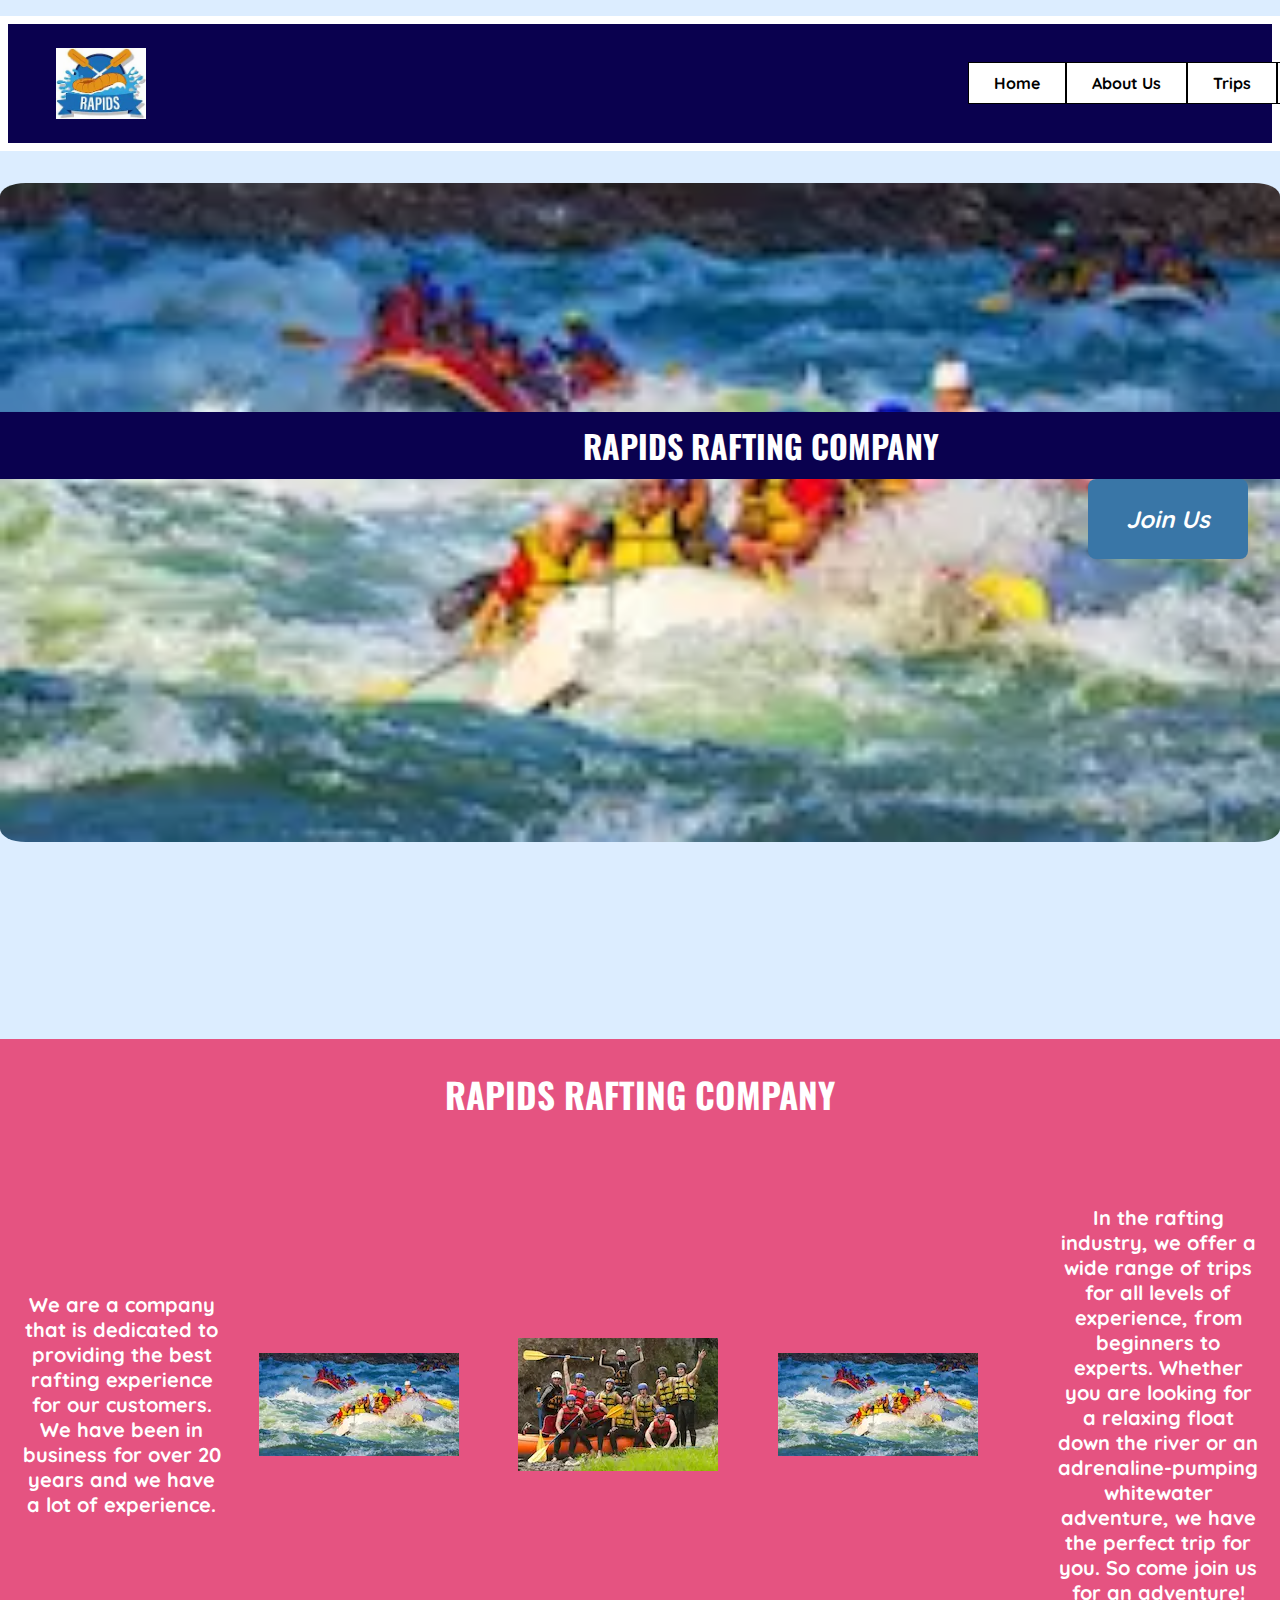
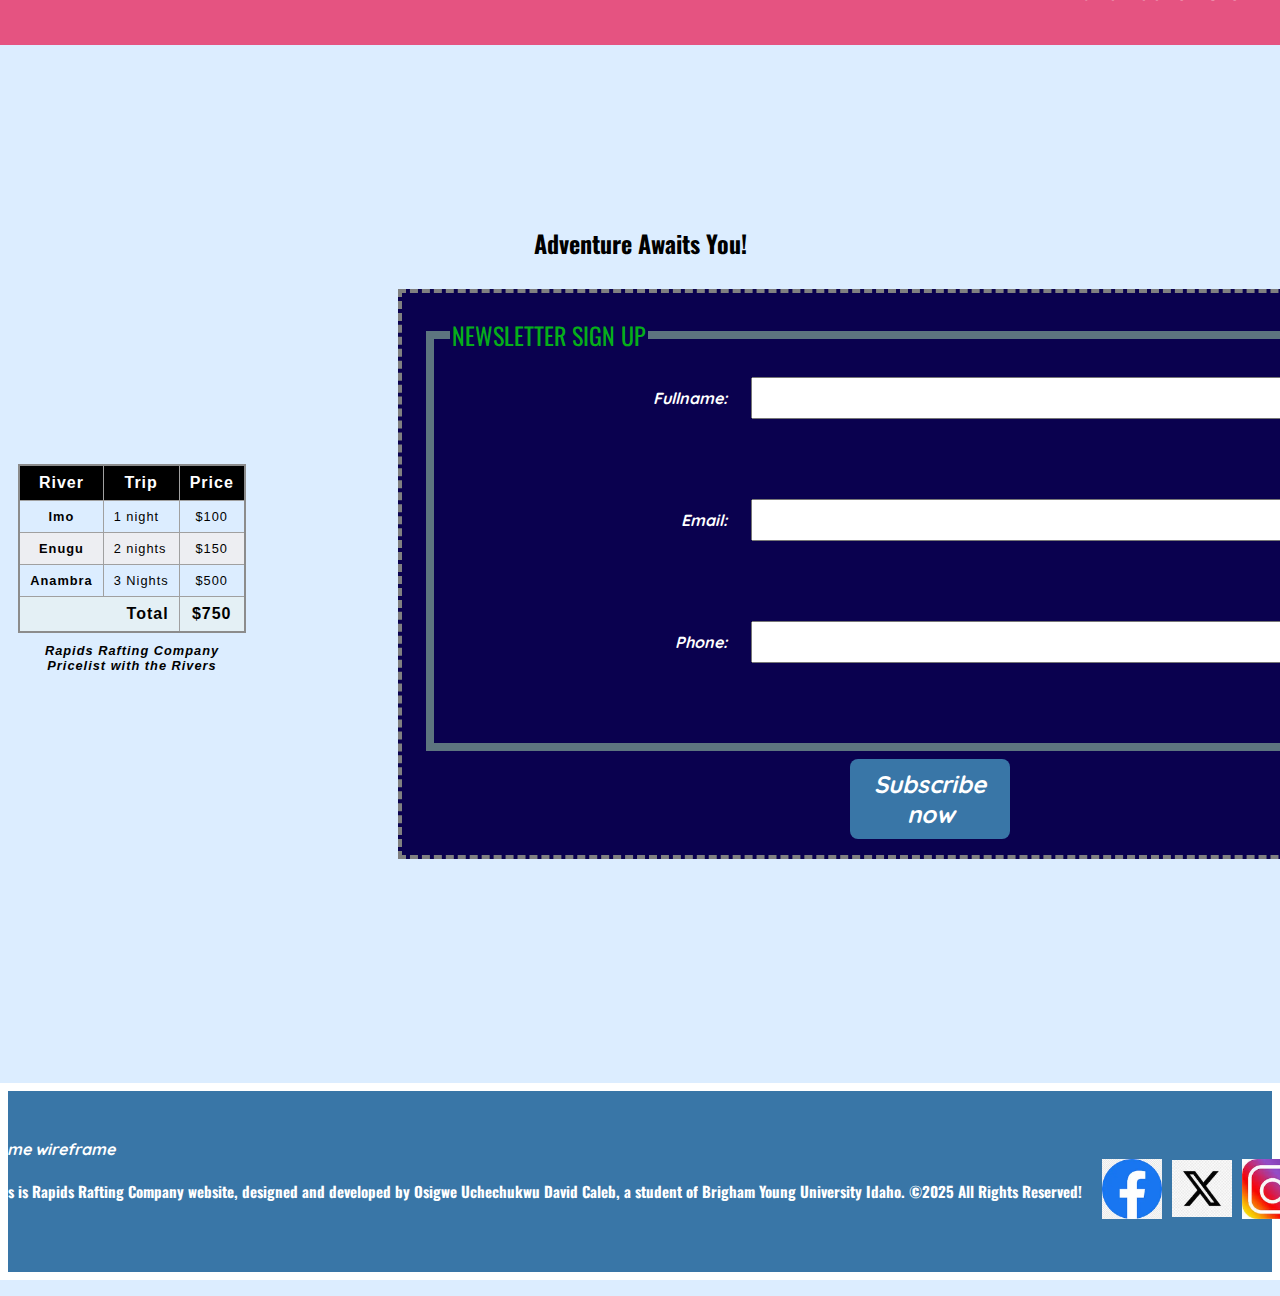
==== wwr/index.html @ 17d88dad "d" ====
<!DOCTYPE html>
<html lang="en">

<head>

    <meta charset="UTF-8">
    <meta name="viewport" content="width=device-width, initial-scale=1.0">
    <title> Home - Rapid Rafting Company </title>
    <meta name="description" content="This a Rafting website. We are using it to learn Web designing and development.">
    <meta name="author" content="Osigwe Uchechukwu David Caleb">

    <link rel="stylesheet" href="styles/rafting.css" <link rel="preconnect" href="https://fonts.googleapis.com">
    <link rel="preconnect" href="https://fonts.gstatic.com" crossorigin>
    <link
        href="https://fonts.googleapis.com/css2?family=Oswald:wght@200..700&family=Quicksand:wght@300..700&display=swap"
        rel="stylesheet">

</head>

<body>

    <header>

        <img src="images/rapids.webp" alt="logo" width="200">

        <nav>

            <ul class="nav-links">

                <li><a href="index.html" target="_blank">Home</a></li>

                <li><a href="about.html" target="_blank">About Us</a></li>

                <li><a href="trips.html" target="_blank">Trips</a></li>

                <li><a href="contact.html" target="_blank"> Contact Us</a></li>

            </ul>

        </nav>

    </header>

    <main>

        <div class="hero">

            <img class="img1" src="images/real_hero.webp" alt="Hero" width="200">

            <h1>

                Rapids Rafting Company

            </h1>


            <article class="about ho">

                <a href="trips.html" target="_blank">

                    <button class="call" title="Join us at Rapids Rafting"> Join Us</button>

                </a>

            </article>
        </div>

        <section class="abc home">

            <h2>
                Rapids Rafting Company
            </h2>

            <p class="par1 we">
                We are a company that is dedicated to providing the best rafting
                experience for our customers. We have been in business for over 20 years and we have a lot of
                experience.
            </p>


            <img class="mid1" src="images/real_hero.webp" alt="Hero" width="200">
            <img class="mid2" src="images/hero.webp" alt="Happy Employees" width="200">
            <img class="mid3" src="images/real_hero.webp" alt="Hero" width="200">

            <p class="par2 wes">

                In the rafting industry, we offer a wide range of trips for all levels of experience,
                from beginners to experts. Whether you are looking for a relaxing float down the river or
                an adrenaline-pumping whitewater adventure, we have the perfect trip for you. So come join us for an
                adventure!
            </p>

        </section>

        <section class="adventure items">

            <h2>Adventure Awaits You!</h2>

            <div class="form-table">

                <table>

                    <caption>Rapids Rafting Company Pricelist with the Rivers</caption>

                    <thead>

                        <tr>
                            <th scope="col">River</th>
                            <th scope="col">Trip</th>
                            <th scope="col">Price</th>
                        </tr>
                    </thead>

                    <tbody>

                        <tr>
                            <th scope="row">Imo</th>
                            <td> 1 night</td>
                            <td>$100</td>
                        </tr>

                        <tr>
                            <th scope="row">Enugu</th>
                            <td>2 nights</td>
                            <td>$150</td>
                        </tr>

                        <tr>
                            <th scope="row">Anambra</th>
                            <td>3 Nights</td>
                            <td>$500</td>
                        </tr>

                    <tfoot>

                        <tr>
                            <th scope="row" colspan="2">Total</th>
                            <td>$750</td>
                        </tr>

                    </tfoot>

                    </tbody>

                </table>

            </div>

            <div class="form-item item">

                <form>

                    <fieldset>

                        <legend>
                            NEWSLETTER SIGN UP
                        </legend>

                        <div class="form-item column2">

                            <label for="fullname"> Fullname:</label>
                            <input type="text" id="fullname" name="fullname">

                        </div>

                        <div class="form-item column2">

                            <label for="useremail"> Email:</label>
                            <input type="email" id="useremail" name="useremail">

                        </div>

                        <div class="form-item column2">

                            <label for="userphone"> Phone:</label>
                            <input type="tel" id="userphone" name="userphone">

                        </div>

                    </fieldset>

                    <button type="submit">Subscribe now</button>

                </form>

            </div>

        </section>

    </main>

    <footer>

        <a class="con" href="https://app.moqups.com/L3ir7WvYEdHs7MikKifoYz4bUTyT1EVX/view/page/ad64222d5">Home wireframe</a>

        <p>
            This is Rapids Rafting Company website, designed and developed by
            Osigwe Uchechukwu David Caleb, a student of Brigham Young University Idaho.
            ©2025 All Rights Reserved!
        </p>

        <nav class="socials">

            <a href="https://www.facebook.com" target="_blank"><img src="images/fb.webp" alt="facebook" width="200"></a>

            <a href="https://www.twitter.com" target="_blank"><img src="images/x.webp" alt="Twitter" width="200"></a>

            <a href="https://www.instagram.com" target="_blank"><img src="images/inst.webp" alt="Instagram"
                    width="200"></a>

        </nav>
    </footer>

</body>

</html>
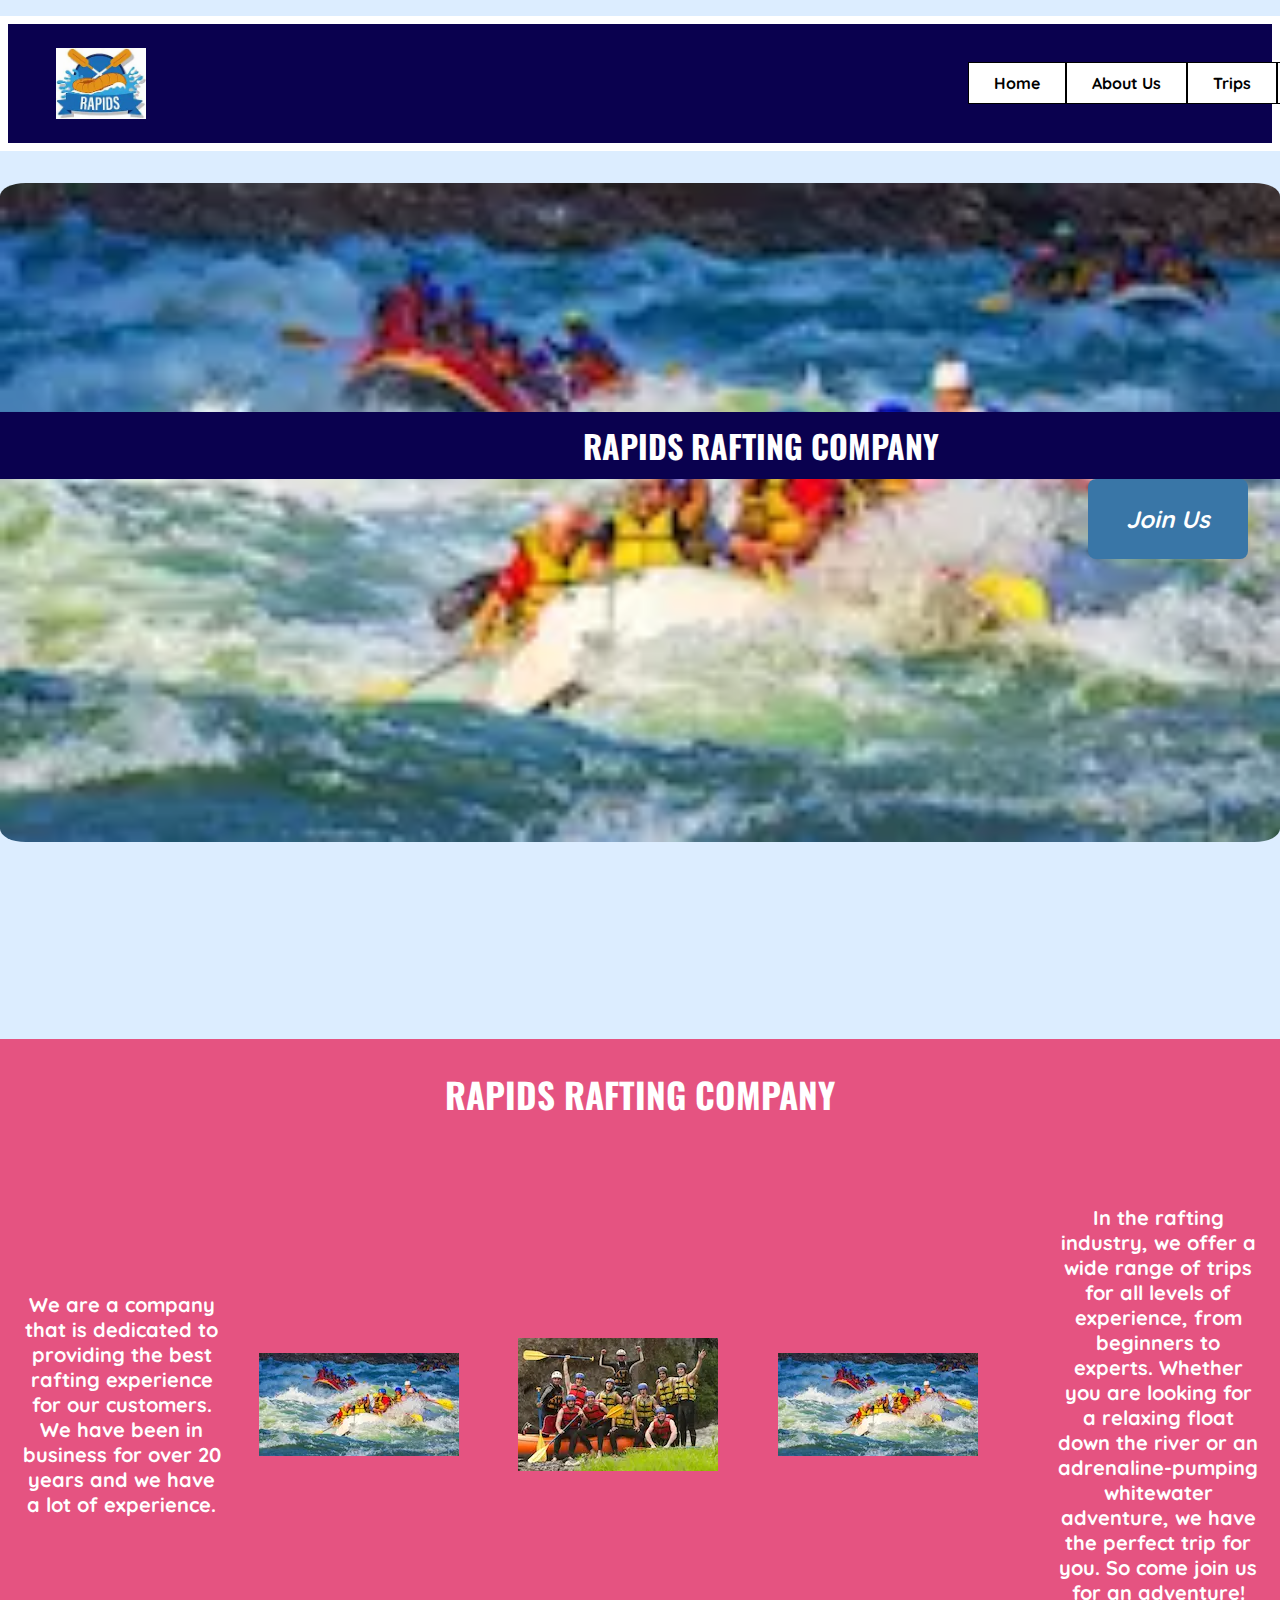
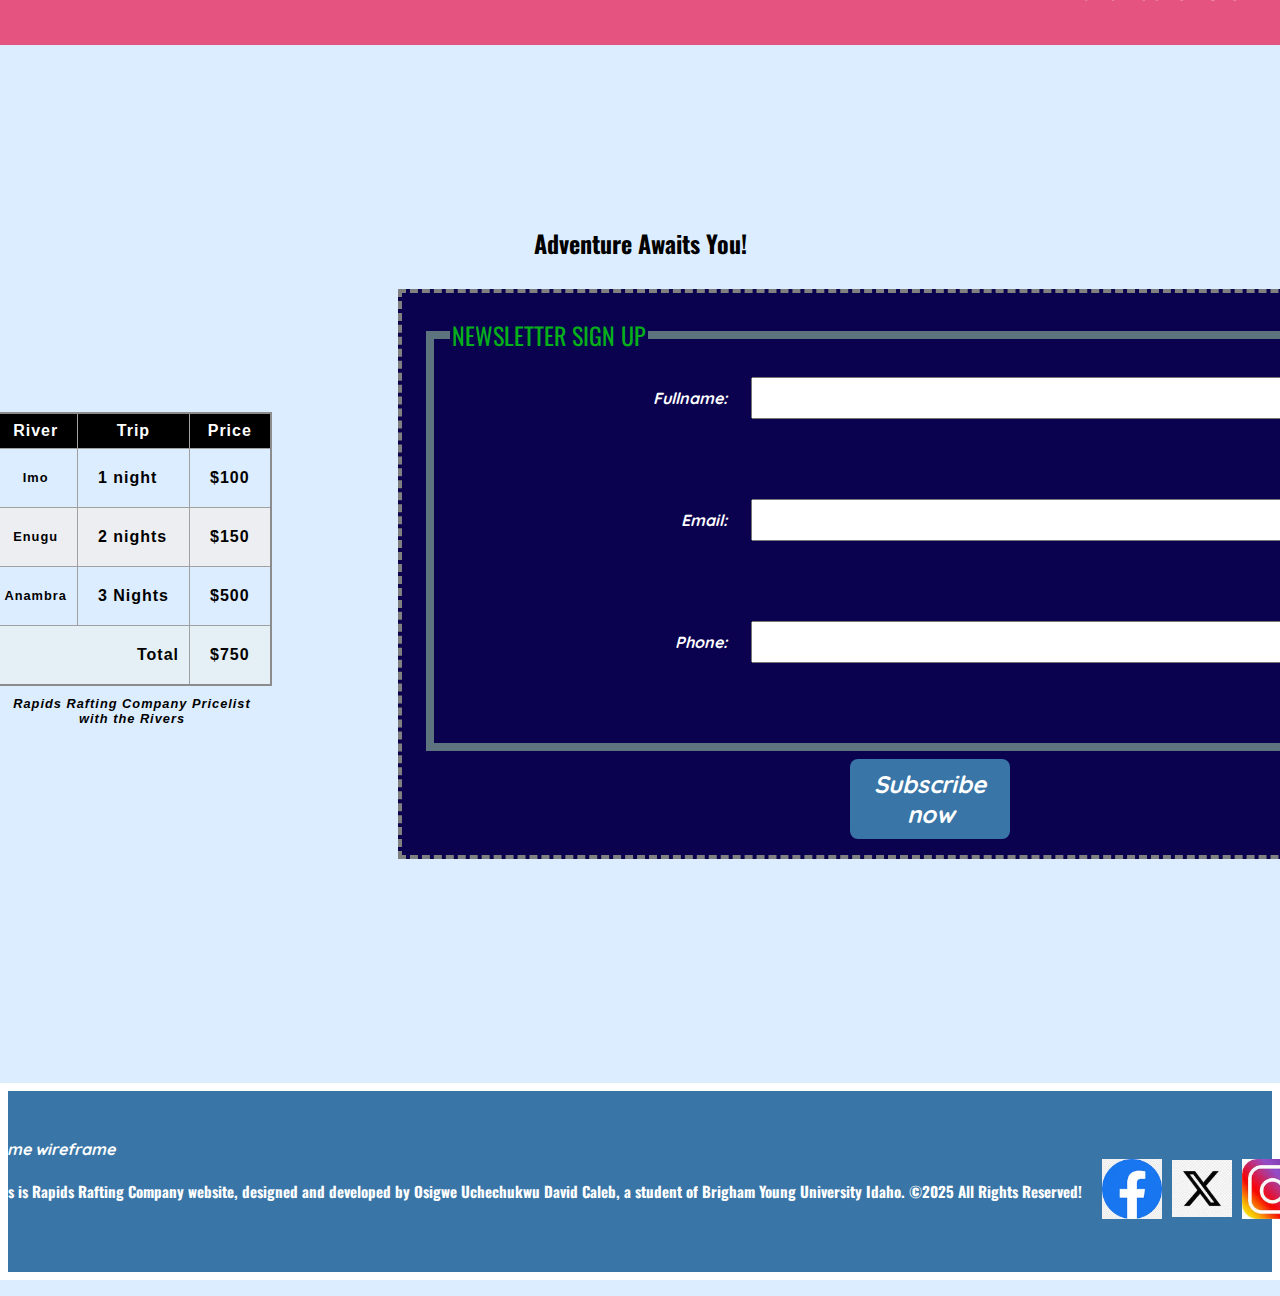
==== commit 6cd79ae6: "h" ====
--- a/wwr/index.html
+++ b/wwr/index.html
@@ -9,7 +9,8 @@
     <meta name="description" content="This a Rafting website. We are using it to learn Web designing and development.">
     <meta name="author" content="Osigwe Uchechukwu David Caleb">
 
-    <link rel="stylesheet" href="styles/rafting.css" <link rel="preconnect" href="https://fonts.googleapis.com">
+    <link rel="stylesheet" href="styles/rafting.css">
+    <link rel="preconnect" href="https://fonts.googleapis.com">
     <link rel="preconnect" href="https://fonts.gstatic.com" crossorigin>
     <link
         href="https://fonts.googleapis.com/css2?family=Oswald:wght@200..700&family=Quicksand:wght@300..700&display=swap"
--- a/wwr/styles/rafting.css
+++ b/wwr/styles/rafting.css
@@ -0,0 +1,832 @@
+:root {
+    --padding: 1rem;
+    --text-align: center;
+    --color: black;
+    --text-decoration: none;
+    --box-shadow: 0 0 30px gray;
+    --border: 1px solid rgba(4, 4, 4, 0.993);
+    /* --max-width: 800px; */
+    --display: block;
+    --height: auto;
+    --primary-colors: #dcedff;
+    --secondary-colors: #e55381;
+    --accent1: #0a014f;
+    --accent2: #3976a7;
+    --font-family: Oswald, sans-serif, quicksand;
+    --heading-font-family: Oswald;
+    --text-font-family: quicksand;
+    --socials-text-decoration: none;
+}
+
+body {
+    /* display: grid; */
+    font-family: var(--font-family);
+    background-color: var(--primary-colors);
+    /* max-width: var(--max-width); */
+    margin: 0 auto;
+    /* padding-bottom: 50px;
+    padding-top: 50px; */
+}
+
+/* this is how to write code for the header of a webpage */
+
+header {
+    display: grid;
+    grid-template-columns: 120px 1fr 1fr;
+    background-color: var(--accent1);
+    margin-bottom: 1rem;
+    align-items: center;
+    margin: 1rem auto;
+    border: 0.5rem solid white;
+    padding-top: 1rem;
+    padding-bottom: 1rem;
+}
+
+header img {
+    width: 90px;
+    height: var(--height);
+    margin: 0.5rem 3rem 0.5rem 3rem;
+}
+
+header nav {
+    padding: 0;
+    font-family: var(--text-font-family);
+    font-size: 1rem;
+    font-weight: bold;
+    margin-left: 50rem;
+}
+
+.nav-links {
+    display: flex;
+    list-style: none;
+    padding-top: 1rem;
+    padding-bottom: 1rem;
+    margin: 0;
+    border: black;
+    justify-content: space-around;
+}
+
+.nav-links li {
+    padding-right: 25px;
+    padding-left: 25px;
+    padding-top: 10px;
+    padding-bottom: 10px;
+    margin: 0;
+    border: 1px solid black;
+    background-color: white;
+    text-align: center;
+    align-items: center;
+}
+
+.nav-links a {
+    color: var(--color);
+    text-decoration: var(--text-decoration);
+    white-space: nowrap;
+
+}
+
+/* this is the code for the main content of the webpage */
+
+/* main {
+    display: grid;
+    gap: 1rem;
+    place-items: center;
+    margin: 0;
+} */
+
+.hero {
+    /* display: flex; */
+    flex-direction: column;
+    justify-content: center;
+    align-content: center;
+    height: 600px;
+    gap: 0.5rem;
+
+}
+
+.img1 {
+    /* display: flex; */
+    justify-self: center;
+    width: 100%;
+    height: var(--height);
+    margin-top: 1rem;
+    margin-bottom: 1rem;
+    object-position: center;
+    object-fit: cover;
+    border-radius: 2%;
+}
+
+.hero h1 {
+    position: absolute;
+    /* align-self: flex-end;
+    justify-self: center;
+    text-align: center; */
+    bottom: 400px;
+    padding-right: 583px;
+    padding-left: 583px;
+    padding-top: 10px;
+    padding-bottom: 10px;
+    text-transform: uppercase;
+    background-color: var(--accent1);
+    color: white;
+    white-space: nowrap;
+}
+
+.about {
+    /* display: flex;
+    flex-direction: row-reverse; */
+    background-color: var(--accent2);
+    /* align-items: center; */
+    padding: 1rem;
+    position: relative;
+    margin-left: 1rem;
+    margin-right: 1rem;
+    top: -400px;
+}
+
+.about h2 {
+    color: white;
+    text-transform: uppercase;
+    font-size: 35px;
+    font-family: var(--heading-font-family);
+    padding-left: 20px;
+    padding-top: 20px;
+    padding-bottom: 20px;
+    text-align: center;
+}
+
+.about p {
+    color: white;
+    font-family: var(--text-font-family);
+    font-weight: bold;
+    padding: 20px;
+    margin-right: 20px;
+}
+
+.about img {
+    width: 150px;
+    float: right;
+}
+
+/* to style the section History area of the webpage */
+
+.abc {
+
+    display: grid;
+    grid-template-columns: repeat(3, 1fr);
+    align-items: center;
+    gap: 1rem;
+    background-color: var(--secondary-colors);
+    margin-top: 17rem;
+    margin-bottom: 10rem;
+}
+
+
+.abc h2 {
+    grid-column: 1 / 4;
+    align-self: center;
+    justify-self: center;
+    color: white;
+    text-transform: uppercase;
+    font-size: 35px;
+    font-family: var(--heading-font-family);
+}
+
+
+.par1 {
+    grid-column: 1 / 1;
+    padding: 20px;
+    align-self: center;
+    justify-self: center;
+    color: white;
+    font-size: 20px;
+    text-align: center;
+    font-family: var(--text-font-family);
+    font-weight: bold;
+}
+
+.par2 {
+    grid-column: 3/3;
+    padding: 20px;
+    align-self: center;
+    justify-self: center;
+    color: white;
+    font-size: 20px;
+    text-align: center;
+    font-family: var(--text-font-family);
+    font-weight: bold;
+}
+
+.mid {
+    grid-column: 2/2;
+    width: 200px;
+    height: var(--height);
+    justify-self: center;
+    align-self: center;
+    object-position: center;
+}
+
+.adventure {
+    display: grid;
+    grid-template-columns: repeat(6, 1fr);
+    /* grid-area: 1rem; */
+    justify-content: center;
+    align-items: center;
+    /* justify-content: space-between; */
+    margin-bottom: 10rem;
+}
+
+.adventure h2 {
+    /* display: grid; */
+    grid-column: 1/7;
+    align-self: center;
+    justify-self: center;
+}
+
+figcaption {
+    text-align: center;
+}
+
+.a {
+    grid-column: 2/2;
+    align-self: center;
+}
+
+.b {
+    grid-column: 3/3;
+    align-self: center;
+}
+
+.c {
+    grid-column: 4/4;
+    align-self: center;
+}
+
+.d {
+    grid-column: 5/5;
+    align-self: center;
+}
+
+.e {
+    grid-column: 6/6;
+    align-self: center;
+}
+
+/* .adventure img {
+    grid-column: 2/6;
+    align-self: center;
+    justify-self: center;
+} */
+
+footer {
+    display: grid;
+    grid-template-columns: 1fr 1fr 1fr;
+    background-color: var(--accent2);
+    margin-bottom: 1rem;
+    align-items: center;
+    justify-content: center;
+    margin: 1rem auto;
+    border: 0.5rem solid white;
+    max-width: var(--max-width);
+    padding-top: 3rem;
+    padding-bottom: 3rem;
+}
+
+
+footer p {
+    grid-column: 1/2;
+    text-align: center;
+    color: white;
+    font-size: 15px;
+    font-weight: bold;
+    padding-left: 10px;
+    padding-right: 10px;
+    align-self: center;
+    white-space: nowrap;
+    justify-self: center;
+    margin: 10px;
+}
+
+
+.socials {
+    grid-column: 3/3;
+}
+
+.socials img {
+    width: 60px;
+}
+
+footer nav {
+    display: flex;
+    justify-content: center;
+    align-items: center;
+}
+
+.socials a {
+    justify-content: space-between;
+    margin-right: 10px;
+}
+
+/* contact webpage design */
+
+.contact {
+
+    display: grid;
+    grid-template-columns: repeat(4, 1fr);
+    align-items: center;
+    gap: 1rem;
+    background-color: var(--secondary-colors);
+    margin-top: 17rem;
+    margin-bottom: 10rem;
+}
+
+.contact h2 {
+    grid-column: 1 / 5;
+    align-self: center;
+    justify-self: center;
+    color: white;
+    text-transform: uppercase;
+    font-size: 35px;
+    font-family: var(--heading-font-family);
+}
+
+.par3 {
+    grid-column: 4 / 4;
+    padding: 20px;
+    align-self: center;
+    justify-self: center;
+    color: white;
+    font-size: 20px;
+    text-align: center;
+    font-family: var(--text-font-family);
+    font-weight: bold;
+}
+
+iframe {
+    grid-column: 2 / 2;
+    width: 70%;
+    height: auto;
+    margin-top: 1rem;
+    margin-bottom: 1rem;
+    object-position: center;
+    object-fit: cover;
+    border-radius: 2%;
+}
+
+.happy {
+    display: grid;
+    grid-template-columns: repeat(4, 1fr);
+    justify-content: center;
+    align-items: center;
+    margin-bottom: 10rem;
+    background-color: var(--accent2);
+}
+
+.happy h2 {
+    grid-column: 1/5;
+    align-self: center;
+    justify-self: center;
+    text-transform: uppercase;
+    font-style: italic;
+    color: white;
+    font-family: var(--heading-font-family);
+}
+
+.happy img {
+    width: 200px;
+    height: var(--height);
+    /* justify-self: space-between; */
+    margin-left: 10rem;
+    align-self: center;
+    object-position: center;
+    object-fit: cover;
+    border-radius: 2%;
+}
+
+.happy figcaption {
+    text-align: center;
+    color: white;
+    font-family: var(--text-font-family);
+    font-weight: bold;
+    margin-left: 10rem;
+}
+
+.f {
+    grid-column: 2/2;
+    align-self: center;
+}
+
+.g {
+    grid-column: 3/3;
+    align-self: center;
+}
+
+.h {
+    grid-column: 4/4;
+    align-self: center;
+}
+
+/* this is the code for the form area of the webpage */
+
+.form-item {
+    display: grid;
+    align-items: center;
+    justify-content: center;
+    margin: 0.5rem;
+    margin-bottom: 4rem;
+}
+
+form {
+    display: grid;
+    margin: 0;
+    padding: 1rem;
+    box-sizing: border-box;
+    width: 1000px;
+    border: 0.3rem dashed gray;
+    background-color: var(--accent1);
+    color: white;
+}
+
+fieldset {
+    display: grid;
+    gap: 0.5rem;
+    border: 0.5rem solid rgb(176, 231, 176, 0.5);
+    padding: 1rem;
+    margin: 0.5rem;
+}
+
+legend {
+    font-family: oswald;
+    color: rgba(5, 242, 5, 0.745);
+    font-size: 1.5rem;
+}
+
+label,
+input,
+textarea,
+button {
+    font-family: quicksand;
+    font-size: 1rem;
+    font-style: italic;
+    font-weight: bold;
+}
+
+label {
+    text-align: right;
+    padding-right: 1.5rem;
+}
+
+input,
+textarea {
+    padding: 0.5rem;
+    font-size: 1.1rem;
+}
+
+input[type="checkbox"] {
+    vertical-align: bottom;
+    width: 20px;
+    height: 20px;
+}
+
+input[type="radio"] {
+    vertical-align: bottom;
+    width: 20px;
+    height: 20px;
+}
+
+button {
+    background-color: var(--accent2);
+    color: white;
+    border: none;
+    padding: 0.5rem;
+    font-family: quicksand;
+    font-size: 1.5rem;
+    margin-left: 27rem;
+    width: 10rem;
+    height: 5rem;
+    border-radius: 0.5rem;
+
+}
+
+button:hover {
+    cursor: pointer;
+    color: green;
+    background-color: red;
+}
+
+.column2 {
+    grid-template-columns: 1fr 2fr;
+}
+
+.column1 {
+    grid-template-columns: 3fr 1fr;
+}
+
+textarea {
+    border-radius: 0.5rem;
+    width: 30rem;
+    height: 10rem;
+    margin-top: 1rem;
+    margin-right: 1rem;
+    margin-bottom: 1rem;
+}
+
+label[for="subscribe"] {
+    text-align: center;
+    white-space: nowrap;
+}
+
+.con {
+    color: white;
+    text-decoration: none;
+    font-family: var(--text-font-family);
+    font-weight: bold;
+    font-style: italic;
+    text-align: left;
+    margin-left: 1rem;
+}
+
+/* css styling for the home page of the website */
+
+.ho {
+    background-color: transparent;
+}
+
+.ho a {
+    text-decoration: none;
+    color: var(--color);
+    font-family: var(--text-font-family);
+    font-weight: bold;
+    font-style: italic;
+    text-align: center;
+    float: right;
+}
+
+.home {
+    display: grid;
+    grid-template-columns: repeat(5, 1fr);
+    justify-content: center;
+    align-items: center;
+    margin-top: 17rem;
+    margin-bottom: 10rem;
+}
+
+.home h2 {
+    grid-column: 1/6;
+    align-self: center;
+    justify-self: center;
+    color: white;
+    text-transform: uppercase;
+    font-size: 35px;
+    font-family: var(--heading-font-family);
+}
+
+.we {
+    grid-column: 1/1;
+    align-self: center;
+    text-align: center;
+}
+
+.mid1 {
+    grid-column: 2/2;
+    align-self: center;
+}
+
+.mid2 {
+    grid-column: 3/3;
+    align-self: center;
+}
+
+.mid3 {
+    grid-column: 4/4;
+    align-self: center;
+}
+
+.wes {
+    grid-column: 5/5;
+    align-self: center;
+}
+
+.items {
+    display: grid;
+    grid-template-columns: repeat(2, 1fr);
+    justify-content: center;
+    align-items: center;
+    width: 100%;
+}
+
+.item {
+    grid-column: 2/2;
+}
+
+.form-table {
+    display: grid;
+    grid-column: 1/1;
+    align-items: center;
+    justify-content: center;
+    margin: 0.5rem;
+    margin-bottom: 4rem;
+    /* margin-right: 1rem; */
+    width: 500px;
+}
+
+table {
+    border-collapse: collapse;
+    border: 2px solid rgb(140 140 140);
+    font-family: sans-serif;
+    font-size: 0.8rem;
+    letter-spacing: 1px;
+    padding: 1rem;
+}
+
+caption {
+    caption-side: bottom;
+    padding: 10px;
+    font-weight: bold;
+    font-style: italic;
+}
+
+thead,
+tfoot {
+    background-color: rgb(228 240 245);
+    font-size: 1rem;
+}
+
+thead th {
+    background-color: black;
+    color: white;
+    font-size: 1rem;
+}
+
+th,
+td {
+    border: 1px solid rgb(160 160 160);
+    padding: 8px 10px;
+}
+
+td:last-of-type {
+    text-align: center;
+}
+
+tbody>tr:nth-of-type(even) {
+    background-color: rgb(237 238 242);
+    padding: 1rem;
+}
+
+tfoot th {
+    text-align: right;
+}
+
+tfoot td {
+    font-weight: bold;
+}
+
+/* styling the trips page of the website */
+
+.trips {
+    display: grid;
+    grid-template-columns: repeat(3, 1fr);
+    justify-content: center;
+    align-items: center;
+    margin-top: 17rem;
+    margin-bottom: 10rem;
+}
+
+.trips h2 {
+    grid-column: 1/4;
+    align-self: center;
+    justify-self: center;
+    color: white;
+    text-transform: uppercase;
+    font-size: 35px;
+    font-family: var(--heading-font-family);
+}
+
+.trips img {
+    width: 200px;
+    height: var(--height);
+    /* justify-self: space-between; */
+    margin-left: 10rem;
+    align-self: center;
+    object-position: center;
+    object-fit: cover;
+    border-radius: 2%;
+}
+
+.mid4 {
+    grid-column: 1/1;
+    align-self: center;
+}
+
+.mid5 {
+    grid-column: 2/2;
+    align-self: center;
+}
+
+.mid6 {
+    grid-column: 3/3;
+    align-self: center;
+}
+
+.trips figcaption {
+    text-align: center;
+    color: white;
+    font-family: var(--text-font-family);
+    font-weight: bold;
+    align-items: center;
+    justify-content: center;
+    margin-right: -100px;
+}
+
+.overview {
+    display: grid;
+    grid-template-columns: repeat(2, 1fr);
+    justify-content: center;
+    align-items: center;
+    margin-top: 17rem;
+    margin-bottom: 10rem;
+}
+
+.overview h2 {
+    grid-column: 1/3;
+    align-self: center;
+    justify-self: center;
+    color: green;
+    text-transform: uppercase;
+    font-size: 35px;
+    font-family: var(--heading-font-family);
+}
+
+.over {
+    display: grid;
+    align-self: center;
+    text-align: center;
+    margin: 1rem;
+    margin-left: 30rem;
+}
+
+.over table {
+    border-collapse: collapse;
+    border: 2px solid rgb(140 140 140);
+    font-family: sans-serif;
+    font-size: 0.8rem;
+    letter-spacing: 1px;
+    width: 1000px;
+    height: 500px;
+    align-self: center;
+    justify-self: center;
+    padding: 1rem;
+}
+
+.over th,
+td {
+    font-weight: bold;
+    font-size: 1rem;
+    padding: 20px;
+}
+
+.testimony {
+    display: grid;
+    grid-template-columns: repeat(3, 1fr);
+    justify-content: center;
+    align-items: center;
+    margin-top: 17rem;
+    margin-bottom: 10rem;
+}
+
+.testimony h2 {
+    grid-column: 1/4;
+    align-self: center;
+    justify-self: center;
+    color: green;
+    text-transform: uppercase;
+    font-size: 35px;
+    font-family: var(--heading-font-family);
+}
+
+.testimony img {
+    width: 100%;
+    height: var(--height);
+    justify-self: center;
+    margin-left: 40rem;
+    align-self: center;
+    object-position: center;
+    object-fit: cover;
+    border-radius: 2%;
+    margin-top: 3rem;
+}
+
+.testimony p {
+    text-align: center;
+    background-color: var(--secondary-colors);
+    color: white;
+    font-family: var(--text-font-family);
+    font-weight: bold;
+    align-items: center;
+    justify-content: center;
+    margin-right: -300px;
+    padding: 20px;
+    font-size: 1rem;
+    white-space: wrap;
+    font-style: italic;
+}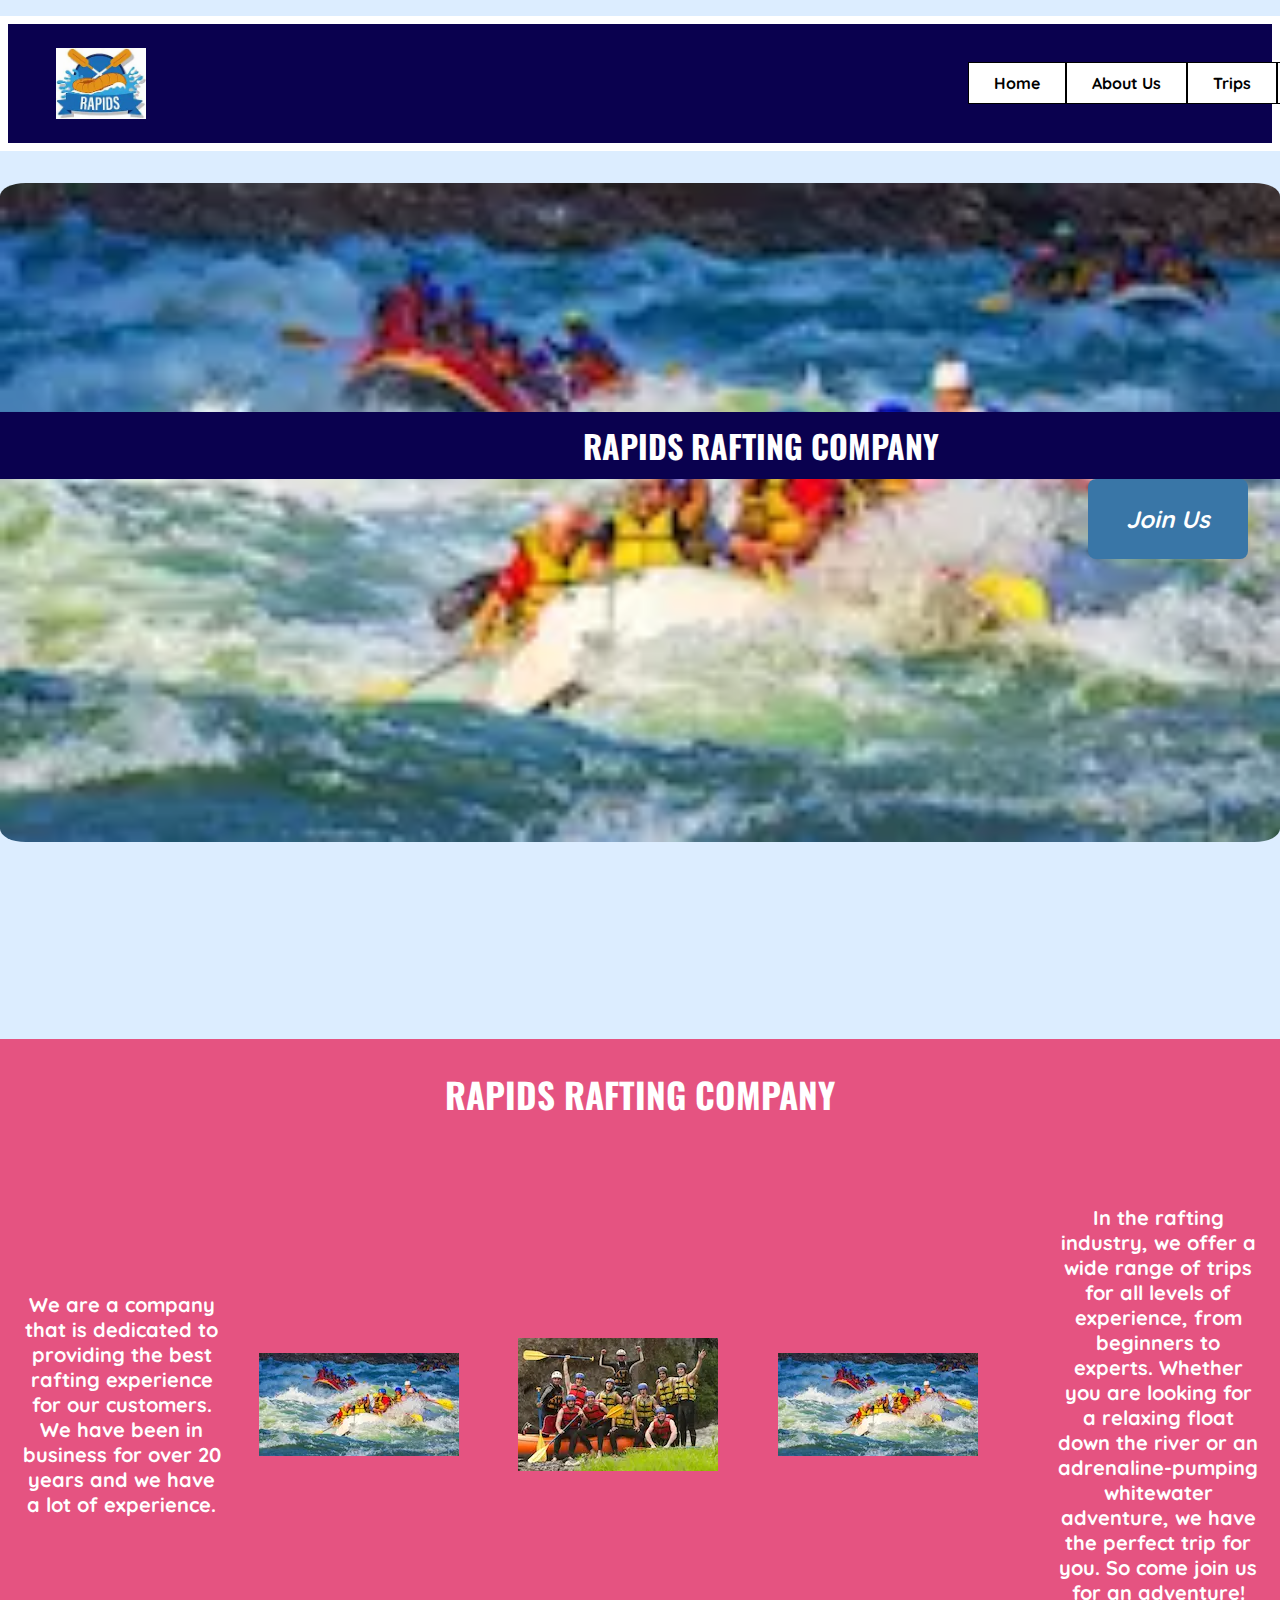
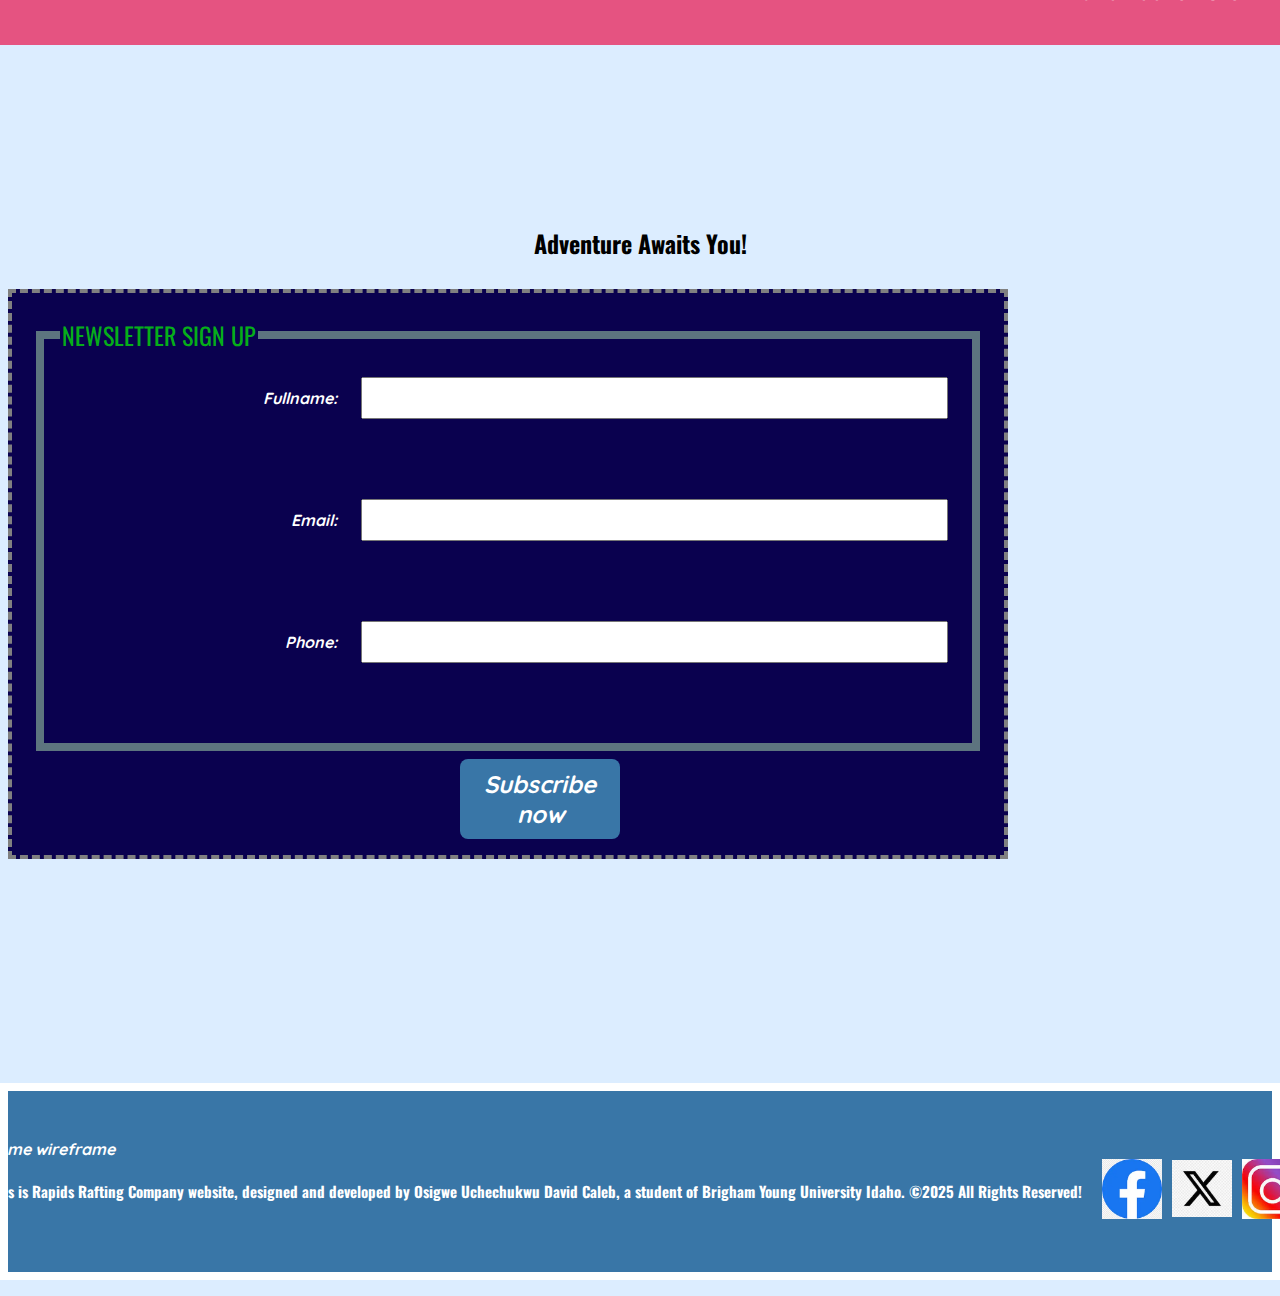
==== commit 0ce91743: "mm" ====
--- a/wwr/index.html
+++ b/wwr/index.html
@@ -57,9 +57,8 @@
 
             <article class="about ho">
 
-                <a href="trips.html" target="_blank">
-
-                    <button class="call" title="Join us at Rapids Rafting"> Join Us</button>
+                <a href="trips.html" target="_blank"><button class="call" title="Join us at Rapids Rafting"> Join
+                        Us</button>
 
                 </a>
 
@@ -97,7 +96,7 @@
 
             <h2>Adventure Awaits You!</h2>
 
-            <div class="form-table">
+            <!-- <div class="form-table">
 
                 <table>
 
@@ -145,7 +144,7 @@
 
                 </table>
 
-            </div>
+            </div> -->
 
             <div class="form-item item">
 
@@ -192,7 +191,8 @@
 
     <footer>
 
-        <a class="con" href="https://app.moqups.com/L3ir7WvYEdHs7MikKifoYz4bUTyT1EVX/view/page/ad64222d5">Home wireframe</a>
+        <a class="con" href="https://app.moqups.com/L3ir7WvYEdHs7MikKifoYz4bUTyT1EVX/view/page/ad64222d5">Home
+            wireframe</a>
 
         <p>
             This is Rapids Rafting Company website, designed and developed by
--- a/wwr/styles/rafting.css
+++ b/wwr/styles/rafting.css
@@ -616,7 +616,7 @@
 }
 
 .item {
-    grid-column: 2/2;
+    grid-column: 1/2;
 }
 
 .form-table {
@@ -673,7 +673,8 @@
     padding: 1rem;
 }
 
-tfoot th {
+tfoot th,
+td {
     text-align: right;
 }
 
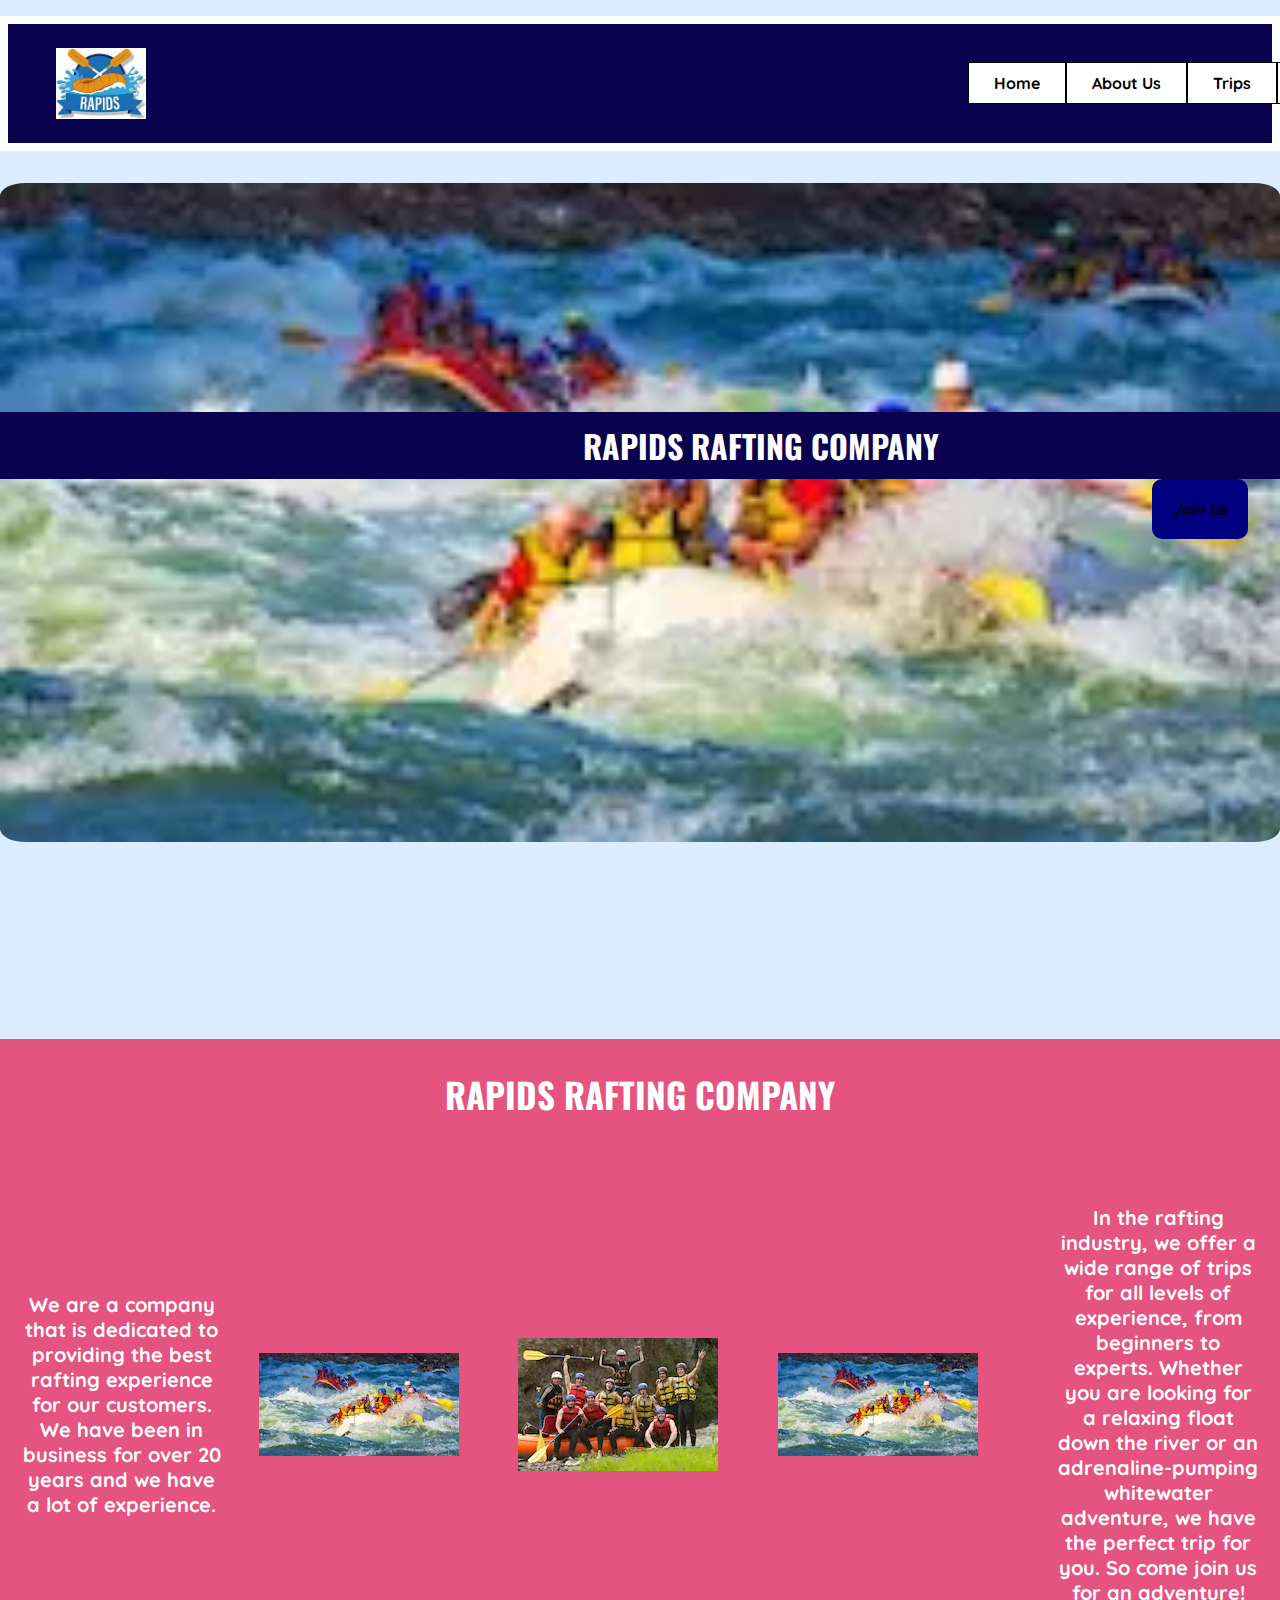
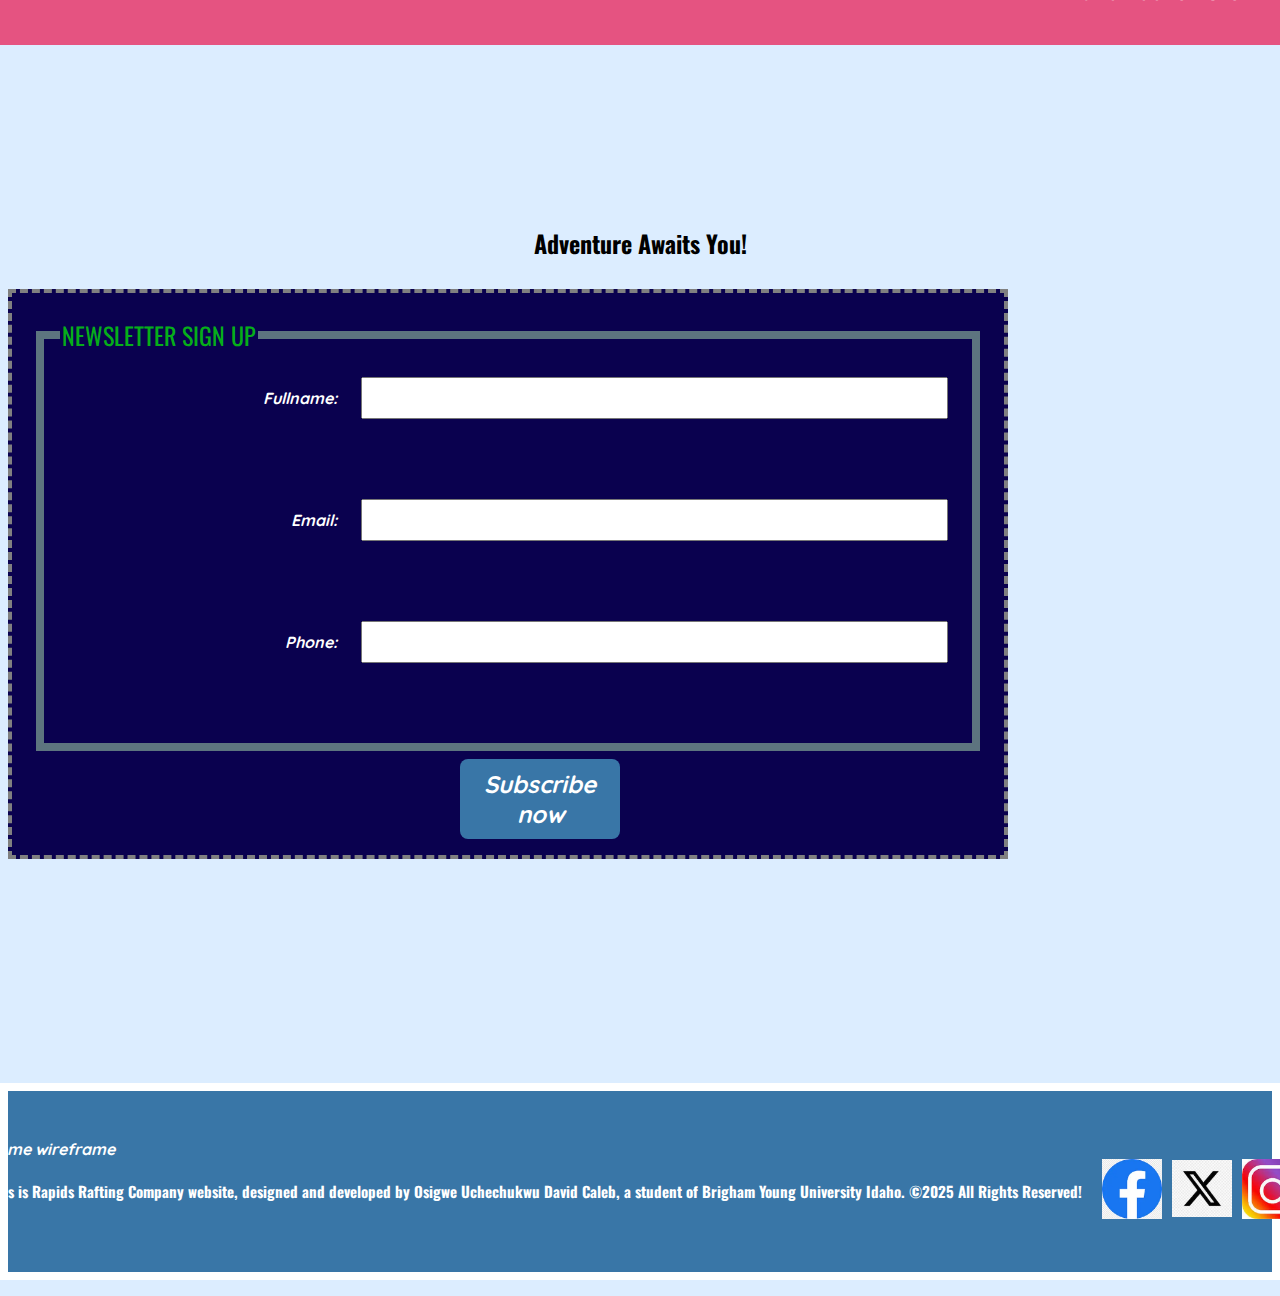
==== commit 74f44214: "mm" ====
--- a/wwr/index.html
+++ b/wwr/index.html
@@ -57,10 +57,8 @@
 
             <article class="about ho">
 
-                <a href="trips.html" target="_blank"><button class="call" title="Join us at Rapids Rafting"> Join
-                        Us</button>
-
-                </a>
+                <a href="trips.html" target="_blank" class="call" title="Join us at Rapids Rafting"> Join
+                        Us</a>
 
             </article>
         </div>
--- a/wwr/styles/rafting.css
+++ b/wwr/styles/rafting.css
@@ -560,6 +560,9 @@
     font-style: italic;
     text-align: center;
     float: right;
+    background-color: navy;
+    padding: 20px;
+    border-radius: 10px;
 }
 
 .home {
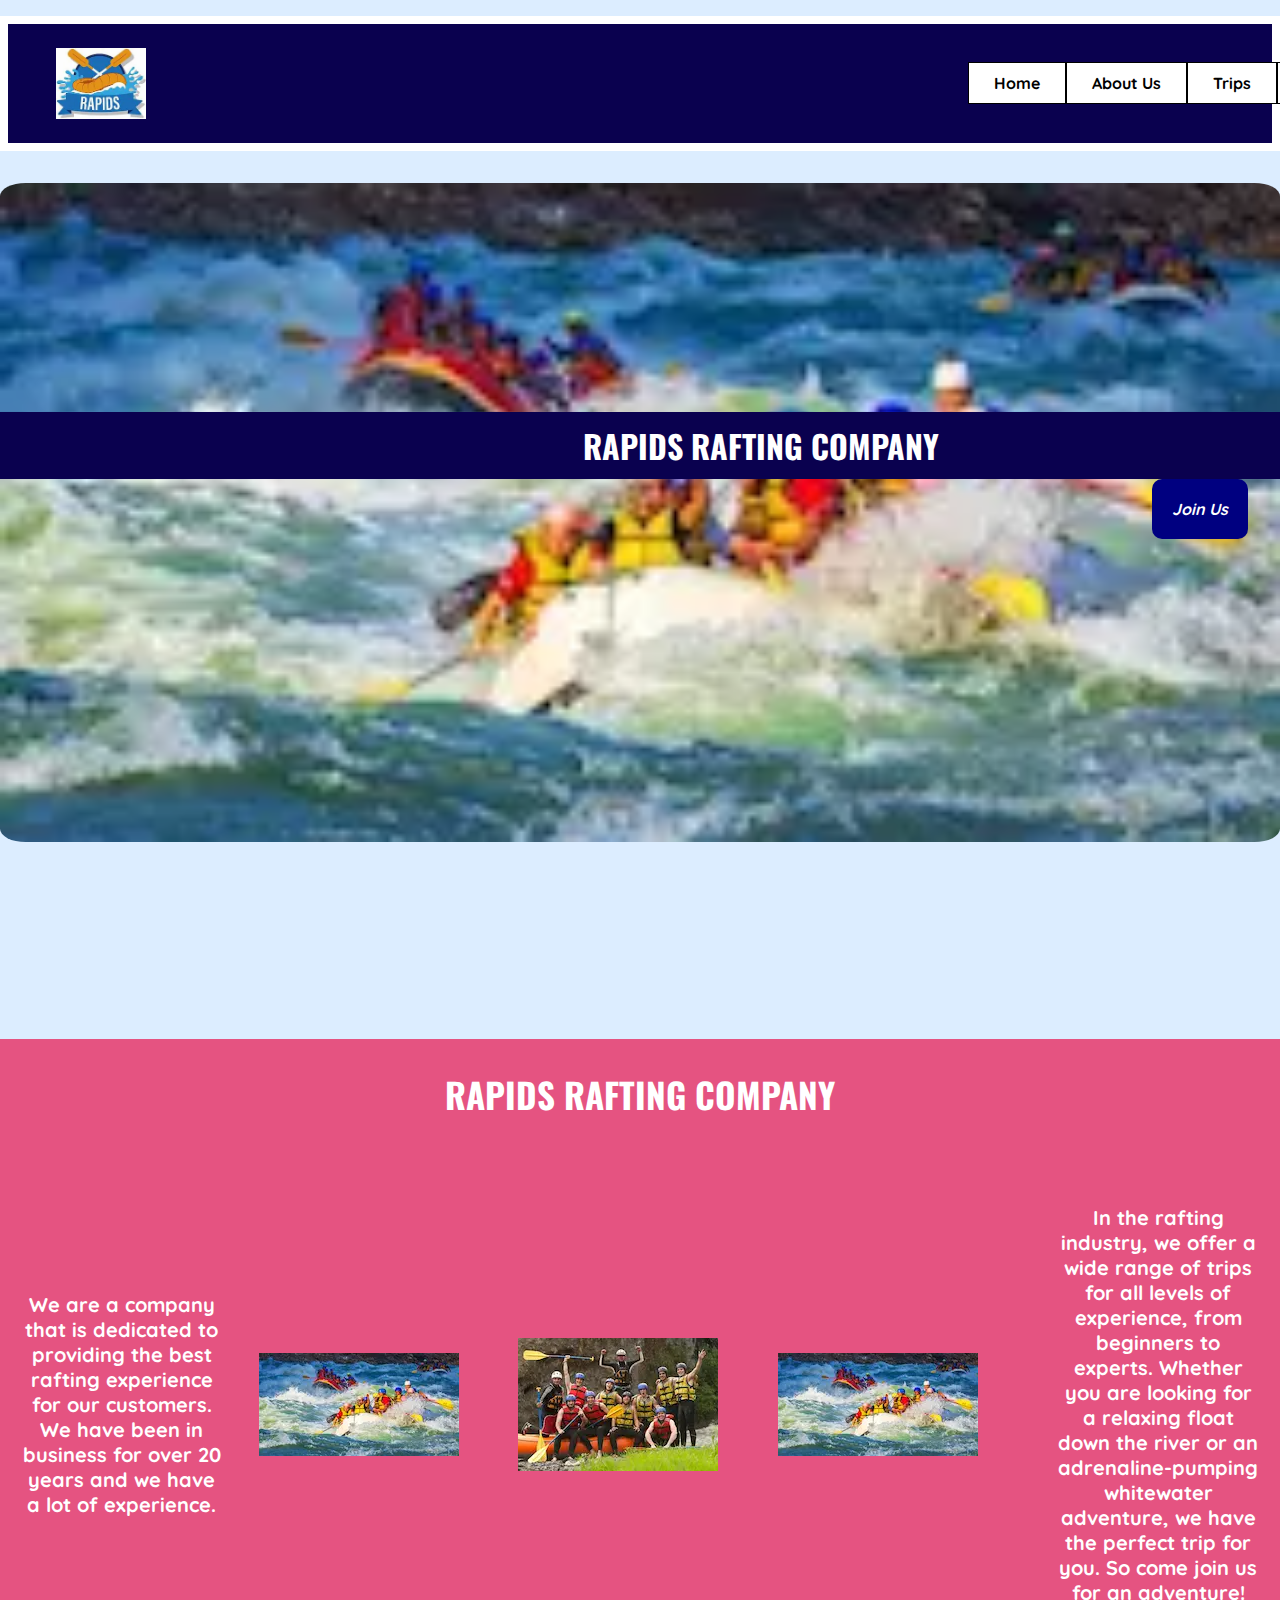
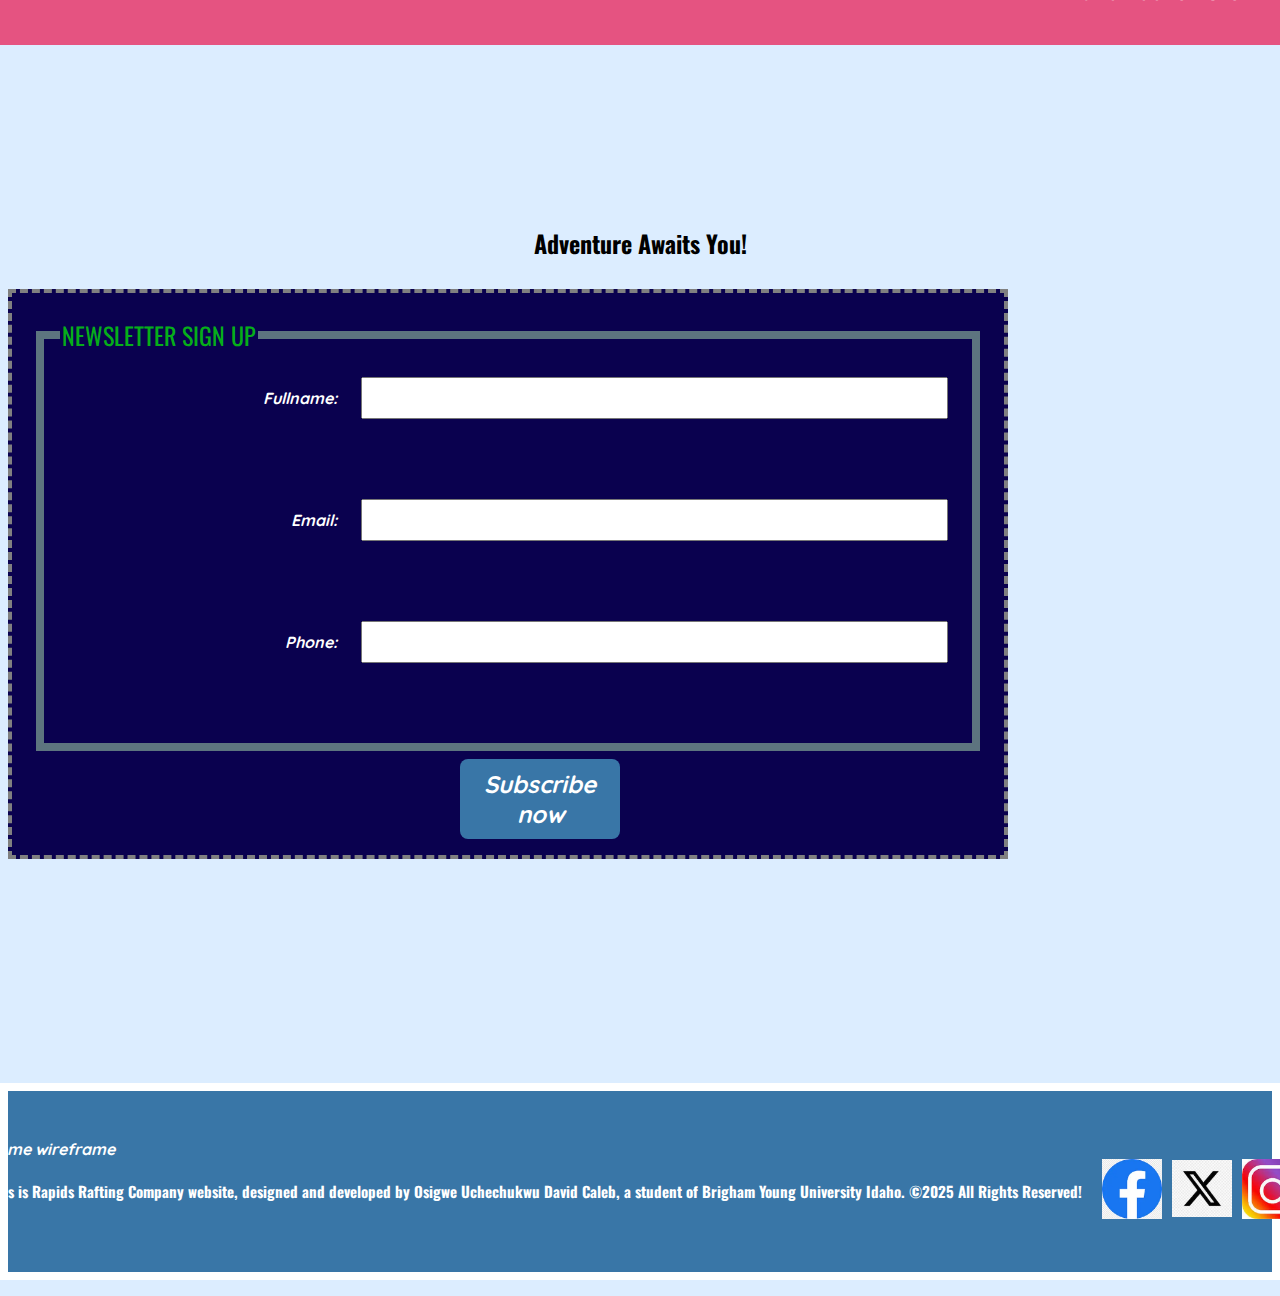
==== commit b0dc643e: "mm" ====
--- a/wwr/index.html
+++ b/wwr/index.html
@@ -58,7 +58,7 @@
             <article class="about ho">
 
                 <a href="trips.html" target="_blank" class="call" title="Join us at Rapids Rafting"> Join
-                        Us</a>
+                    Us</a>
 
             </article>
         </div>
--- a/wwr/styles/rafting.css
+++ b/wwr/styles/rafting.css
@@ -554,7 +554,7 @@
 
 .ho a {
     text-decoration: none;
-    color: var(--color);
+    color: white;
     font-family: var(--text-font-family);
     font-weight: bold;
     font-style: italic;
@@ -563,6 +563,7 @@
     background-color: navy;
     padding: 20px;
     border-radius: 10px;
+    font-size: 1rem;
 }
 
 .home {
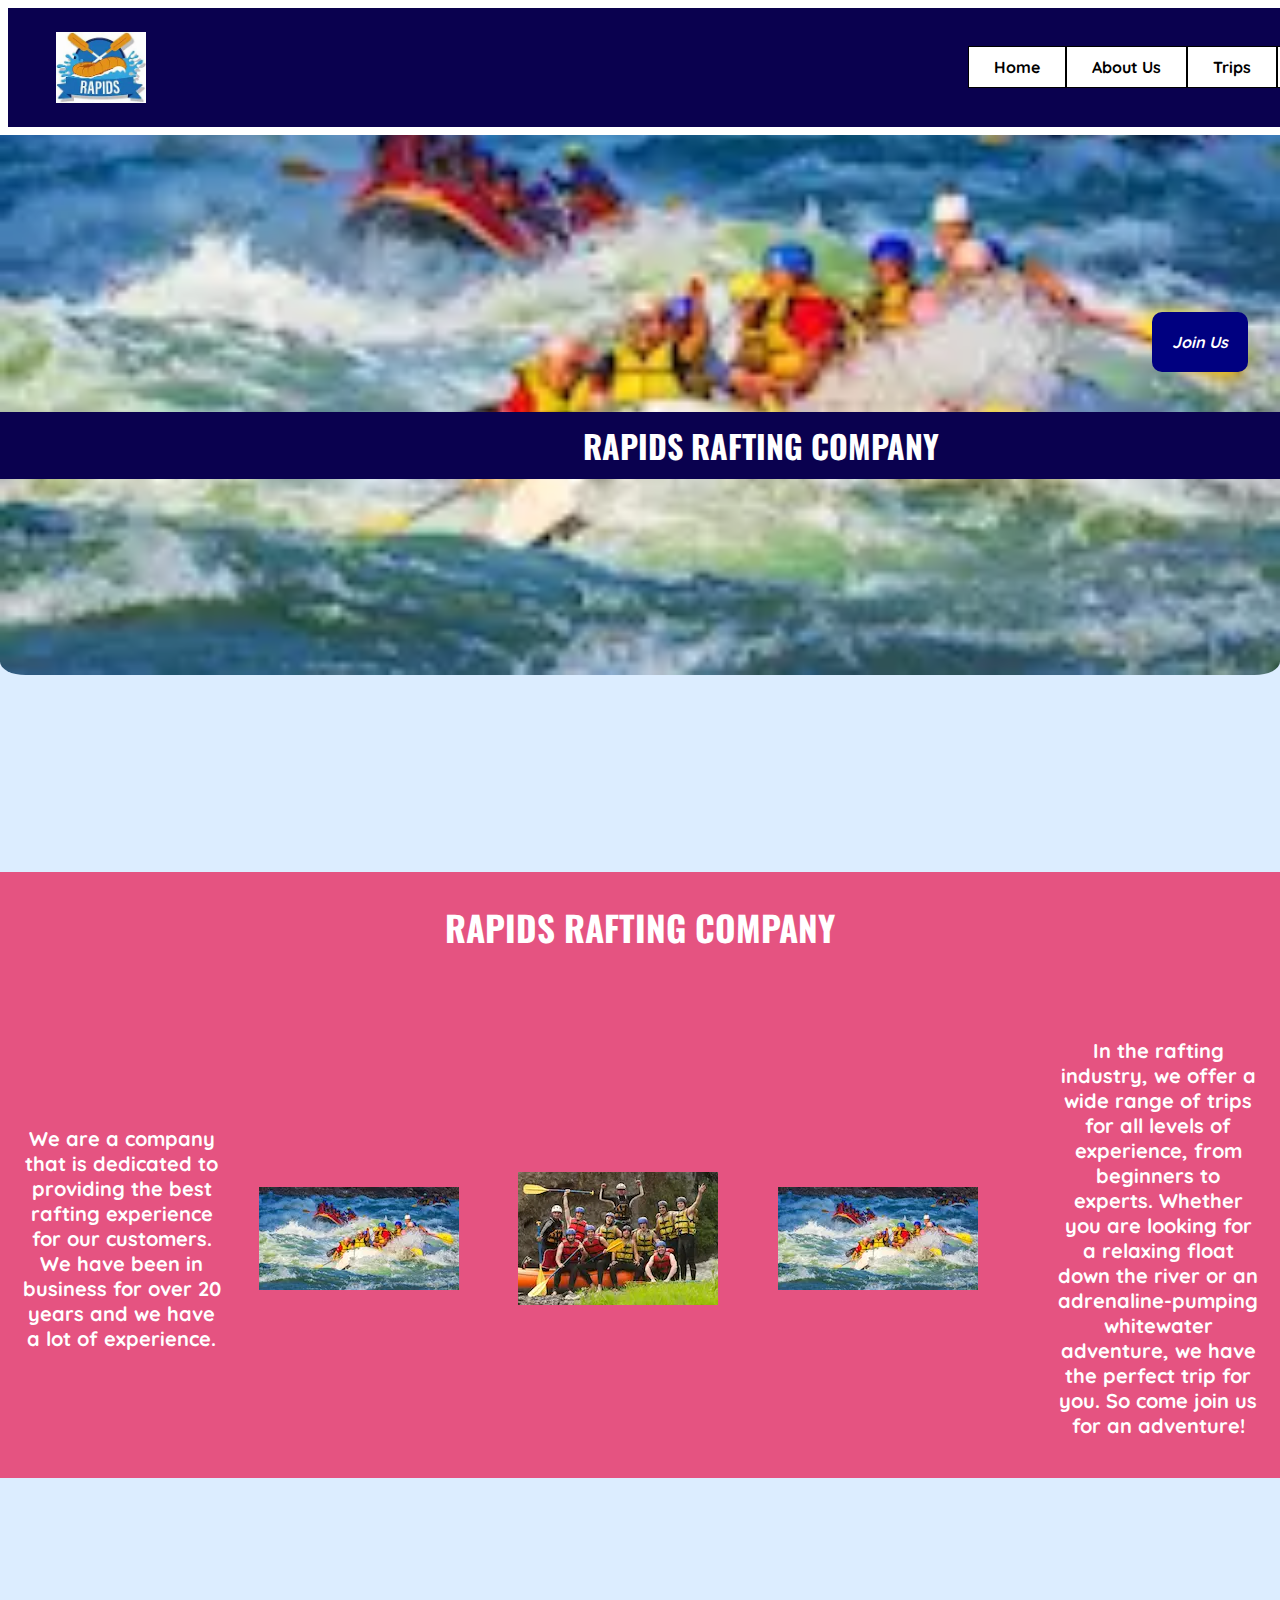
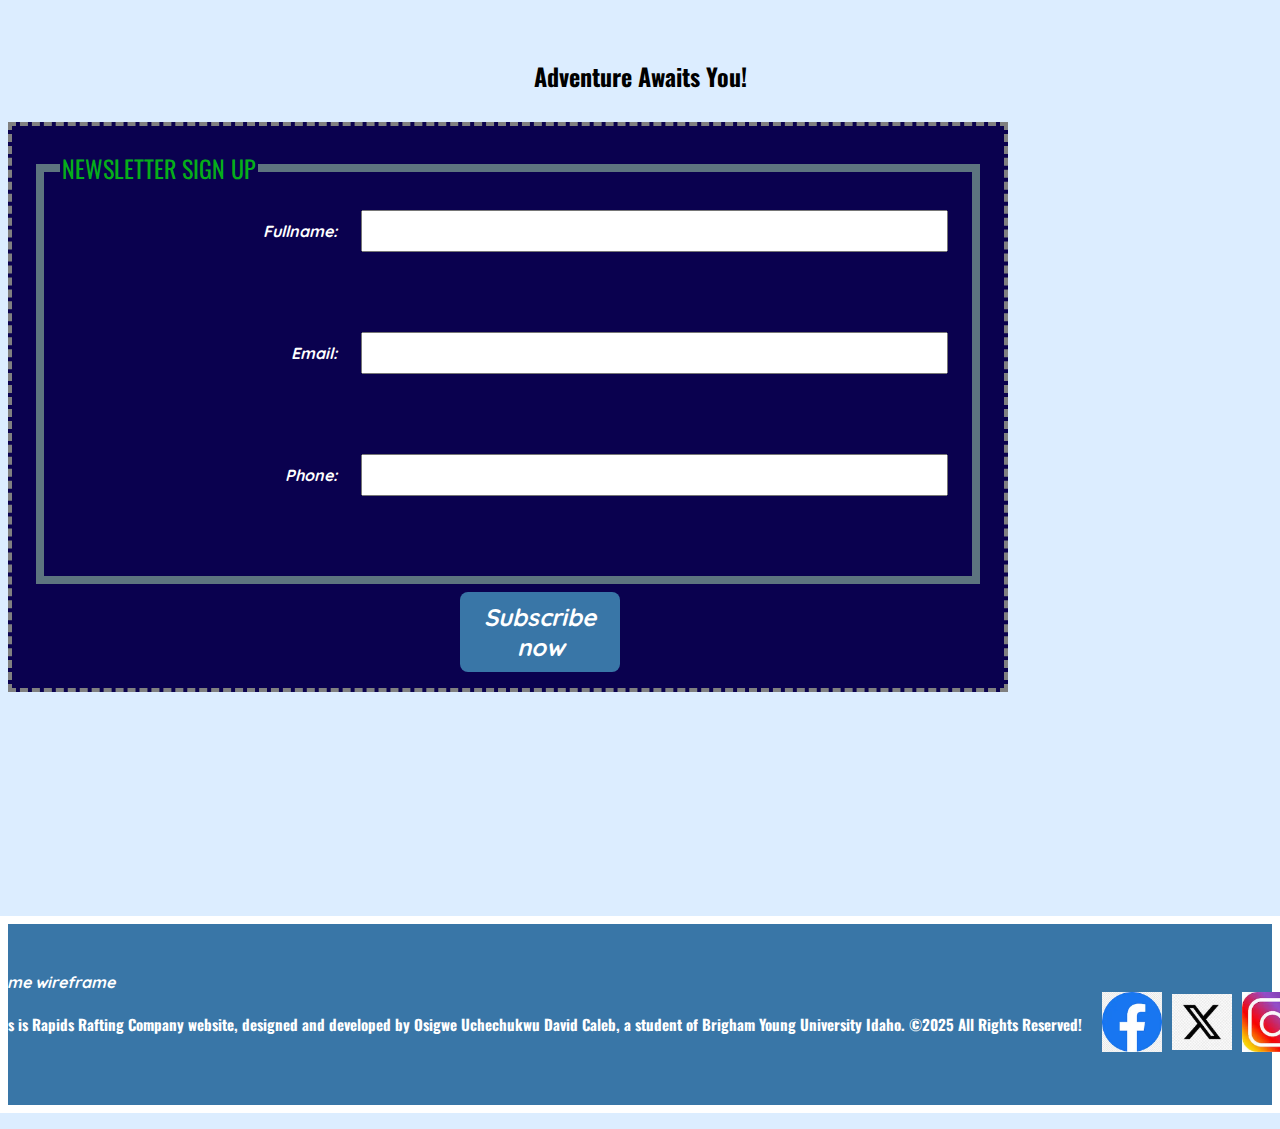
==== commit 88899ed6: "g" ====
--- a/wwr/index.html
+++ b/wwr/index.html
@@ -6,7 +6,8 @@
     <meta charset="UTF-8">
     <meta name="viewport" content="width=device-width, initial-scale=1.0">
     <title> Home - Rapid Rafting Company </title>
-    <meta name="description" content="This a Rafting website. We are using it to learn Web designing and development.">
+    <meta name="description"
+        content="This is the Home Webpage of the Rafting website. We are using it to learn Web designing and development.">
     <meta name="author" content="Osigwe Uchechukwu David Caleb">
 
     <link rel="stylesheet" href="styles/rafting.css">
--- a/wwr/styles/rafting.css
+++ b/wwr/styles/rafting.css
@@ -40,6 +40,9 @@
     border: 0.5rem solid white;
     padding-top: 1rem;
     padding-bottom: 1rem;
+    position: fixed;
+    z-index: 1000;
+    margin-top: 0;
 }
 
 header img {
@@ -101,7 +104,6 @@
     align-content: center;
     height: 600px;
     gap: 0.5rem;
-
 }
 
 .img1 {
